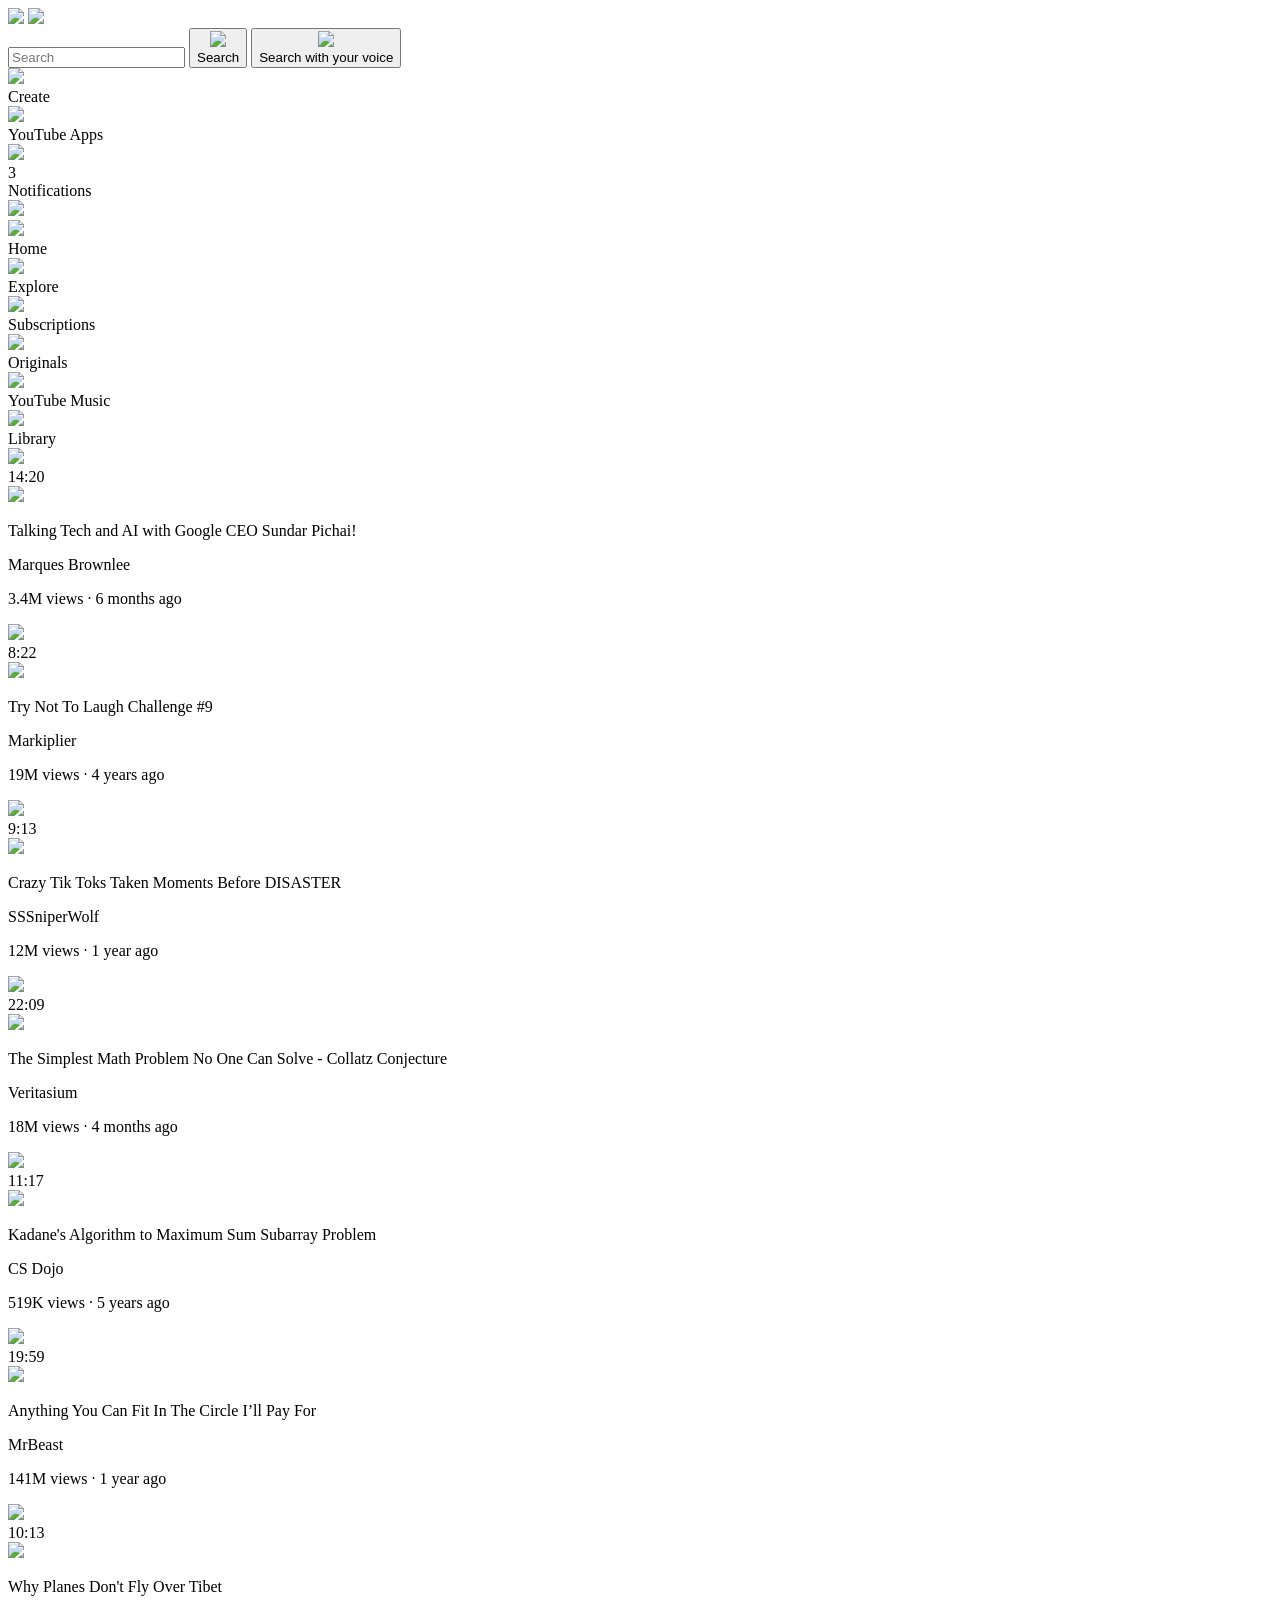
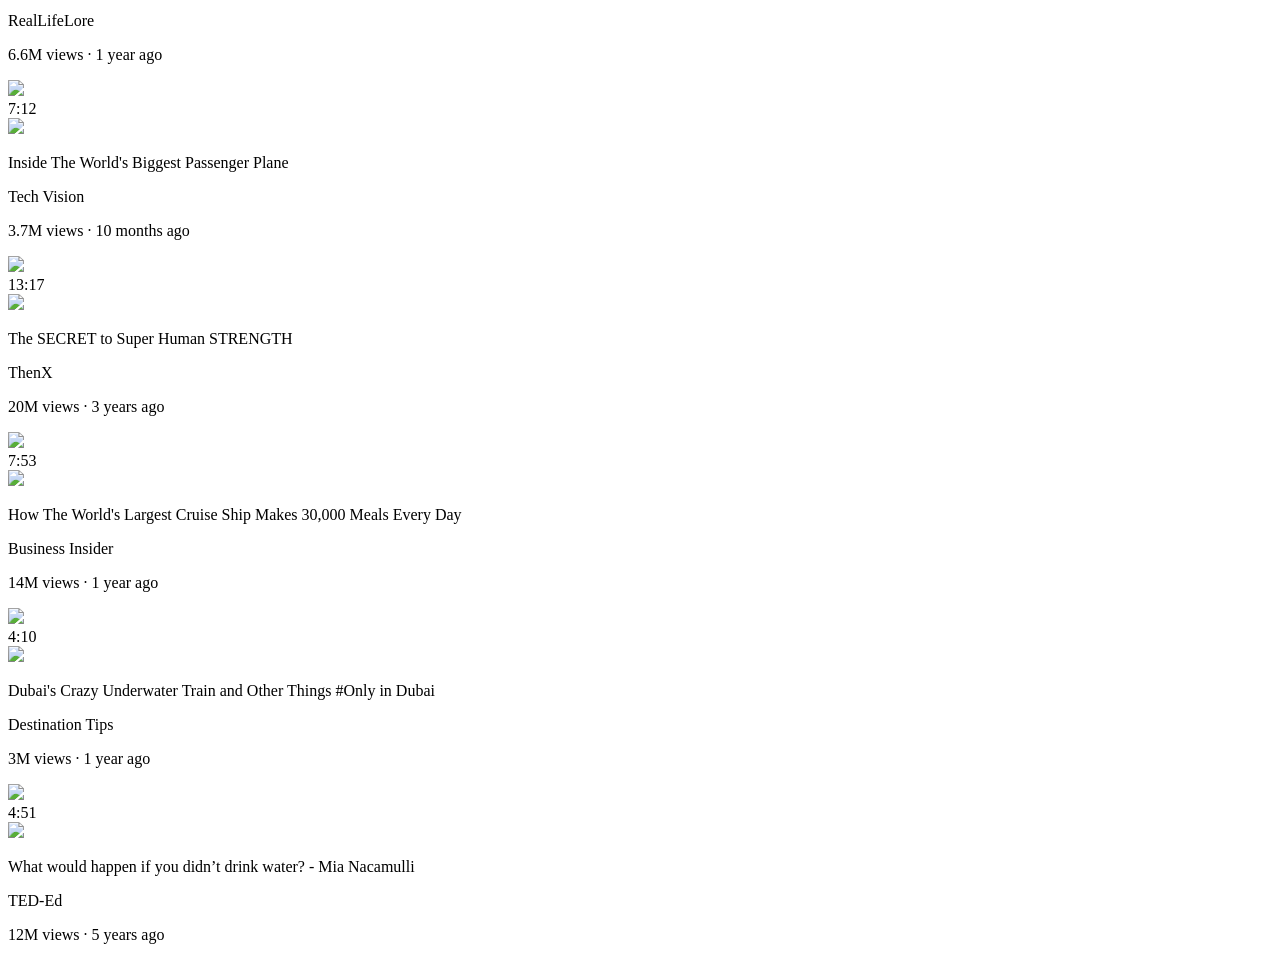
==== index.html @ 82e6aa02 "Rename youtube.html to index.html" ====
<!DOCTYPE html>
<html>
  <head>
    <title>YouTube.com Clone</title>

    <link rel="preconnect" href="https://fonts.googleapis.com">
    <link rel="preconnect" href="https://fonts.gstatic.com" crossorigin>
    <link href="https://fonts.googleapis.com/css2?family=Roboto:wght@400;500;700&display=swap" rel="stylesheet">

    <link rel="stylesheet" href="styles/general.css">
    <link rel="stylesheet" href="styles/header.css">
    <link rel="stylesheet" href="styles/video.css">
    <link rel="stylesheet" href="styles/sidebar.css">
  </head>
  <body>
    <header class="header">
      <div class="left-section">
        <img class="hamburger-menu" src="icons/hamburger-menu.svg">
        <img class="youtube-logo" src="icons/youtube-logo.svg">
      </div>
      <div class="middle-section">
        <input class="search-bar" type="text" placeholder="Search">
        <button class="search-button">
          <img class="search-icon" src="icons/search.svg">
          <div class="tooltip">Search</div>
        </button>
        <!-- Put position absolute inside position relative -->
        <button class="voice-search-button">
          <img class="voice-search-icon" src="icons/voice-search-icon.svg">
          <div class="tooltip">Search with your voice</div>
        </button>
      </div>
      <div class="right-section">
        <div class="upload-icon-container">
          <img class="upload-icon" src="icons/upload.svg">
          <div class="tooltip">Create</div>
        </div>
        <div class="youtube-apps-icon-container">
          <img class="youtube-apps-icon" src="icons/youtube-apps.svg">
          <div class="tooltip">YouTube Apps</div>
        </div>
        <div class="notifications-icon-container">
          <img class="notifications-icon" src="icons/notifications.svg">
          <div class="notifications-count">3</div>
          <div class="tooltip">Notifications</div>
        </div>
        <img class="current-user-picture" src="channel-pictures/my-channel.jpeg">
      </div>
    </header>

    <nav class="sidebar">
      <div class="sidebar-link">
        <img src="icons/home.svg">
        <div>Home</div>
      </div>
      <div class="sidebar-link">
        <img src="icons/explore.svg">
        <div>Explore</div>
      </div>
      <div class="sidebar-link">
        <img src="icons/subscriptions.svg">
        <div>Subscriptions</div>
      </div>
      <div class="sidebar-link">
        <img src="icons/originals.svg">
        <div>Originals</div>
      </div>
      <div class="sidebar-link">
        <img src="icons/youtube-music.svg">
        <div>YouTube Music</div>
      </div>
      <div class="sidebar-link">
        <img src="icons/library.svg">
        <div>Library</div>
      </div>
    </nav>

    <main>
      <section class="video-grid">
        <div class="video-preview">
          <div class="thumbnail-row">
            <img class="thumbnail" src="thumbnails/thumbnail-1.webp">
            <div class="video-time">14:20</div>
          </div>
          <div class="video-info-grid">
            <div class="channel-picture">
              <img class="profile-picture" src="channel-pictures/channel-1.jpeg">
            </div>
            <div class="video-info">
              <p class="video-title">
                Talking Tech and AI with Google CEO Sundar Pichai!
              </p>
              <p class="video-author">
                Marques Brownlee
              </p>
              <p class="video-stats">
                3.4M views &#183; 6 months ago
              </p>
            </div>
          </div>
        </div>

        <div class="video-preview">
          <div class="thumbnail-row">
            <img class="thumbnail" src="thumbnails/thumbnail-2.webp">
            <div class="video-time">8:22</div>
          </div>
          <div class="video-info-grid">
            <div class="channel-picture">
              <img class="profile-picture" src="channel-pictures/channel-2.jpeg">
            </div>
            <div class="video-info">
              <p class="video-title">
                Try Not To Laugh Challenge #9
              </p>
              <p class="video-author">
                Markiplier
              </p>
              <p class="video-stats">
                19M views &#183; 4 years ago
              </p>
            </div>
          </div>
        </div>

        <div class="video-preview">
          <div class="thumbnail-row">
            <img class="thumbnail" src="thumbnails/thumbnail-3.webp">
            <div class="video-time">9:13</div>
          </div>
          <div class="video-info-grid">
            <div class="channel-picture">
              <img class="profile-picture" src="channel-pictures/channel-3.jpeg">
            </div>
            <div class="video-info">
              <p class="video-title">
                Crazy Tik Toks Taken Moments Before DISASTER
              </p>
              <p class="video-author">
                SSSniperWolf
              </p>
              <p class="video-stats">
                12M views &#183; 1 year ago
              </p>
            </div>
          </div>
        </div>

        <div class="video-preview">
          <div class="thumbnail-row">
            <img class="thumbnail" src="thumbnails/thumbnail-4.webp">
            <div class="video-time">22:09</div>
          </div>
          <div class="video-info-grid">
            <div class="channel-picture">
              <img class="profile-picture" src="channel-pictures/channel-4.jpeg">
            </div>
            <div class="video-info">
              <p class="video-title">
                The Simplest Math Problem No One Can Solve - Collatz Conjecture
              </p>
              <p class="video-author">
                Veritasium
              </p>
              <p class="video-stats">
                18M views &#183; 4 months ago
              </p>
            </div>
          </div>
        </div>

        <div class="video-preview">
          <div class="thumbnail-row">
            <img class="thumbnail" src="thumbnails/thumbnail-5.webp">
            <div class="video-time">11:17</div>
          </div>
          <div class="video-info-grid">
            <div class="channel-picture">
              <img class="profile-picture" src="channel-pictures/channel-5.jpeg">
            </div>
            <div class="video-info">
              <p class="video-title">
                Kadane's Algorithm to Maximum Sum Subarray Problem
              </p>
              <p class="video-author">
                CS Dojo
              </p>
              <p class="video-stats">
                519K views &#183; 5 years ago
              </p>
            </div>
          </div>
        </div>

        <div class="video-preview">
          <div class="thumbnail-row">
            <img class="thumbnail" src="thumbnails/thumbnail-6.webp">
            <div class="video-time">19:59</div>
          </div>
          <div class="video-info-grid">
            <div class="channel-picture">
              <img class="profile-picture" src="channel-pictures/channel-6.jpeg">
            </div>
            <div class="video-info">
              <p class="video-title">
                Anything You Can Fit In The Circle I’ll Pay For
              </p>
              <p class="video-author">
                MrBeast
              </p>
              <p class="video-stats">
                141M views &#183; 1 year ago
              </p>
            </div>
          </div>
        </div>

        <div class="video-preview">
          <div class="thumbnail-row">
            <img class="thumbnail" src="thumbnails/thumbnail-7.webp">
            <div class="video-time">10:13</div>
          </div>
          <div class="video-info-grid">
            <div class="channel-picture">
              <img class="profile-picture" src="channel-pictures/channel-7.jpeg">
            </div>
            <div class="video-info">
              <p class="video-title">
                Why Planes Don't Fly Over Tibet
              </p>
              <p class="video-author">
                RealLifeLore
              </p>
              <p class="video-stats">
                6.6M views &#183; 1 year ago
              </p>
            </div>
          </div>
        </div>

        <div class="video-preview">
          <div class="thumbnail-row">
            <img class="thumbnail" src="thumbnails/thumbnail-8.webp">
            <div class="video-time">7:12</div>
          </div>
          <div class="video-info-grid">
            <div class="channel-picture">
              <img class="profile-picture" src="channel-pictures/channel-8.jpeg">
            </div>
            <div class="video-info">
              <p class="video-title">
                Inside The World's Biggest Passenger Plane
              </p>
              <p class="video-author">
                Tech Vision
              </p>
              <p class="video-stats">
                3.7M views &#183; 10 months ago
              </p>
            </div>
          </div>
        </div>

        <div class="video-preview">
          <div class="thumbnail-row">
            <img class="thumbnail" src="thumbnails/thumbnail-9.webp">
            <div class="video-time">13:17</div>
          </div>
          <div class="video-info-grid">
            <div class="channel-picture">
              <img class="profile-picture" src="channel-pictures/channel-9.jpeg">
            </div>
            <div class="video-info">
              <p class="video-title">
                The SECRET to Super Human STRENGTH
              </p>
              <p class="video-author">
                ThenX
              </p>
              <p class="video-stats">
                20M views &#183; 3 years ago
              </p>
            </div>
          </div>
        </div>

        <div class="video-preview">
          <div class="thumbnail-row">
            <img class="thumbnail" src="thumbnails/thumbnail-10.webp">
            <div class="video-time">7:53</div>
          </div>
          <div class="video-info-grid">
            <div class="channel-picture">
              <img class="profile-picture" src="channel-pictures/channel-10.jpeg">
            </div>
            <div class="video-info">
              <p class="video-title">
                How The World's Largest Cruise Ship Makes 30,000 Meals Every Day
              </p>
              <p class="video-author">
                Business Insider
              </p>
              <p class="video-stats">
                14M views &#183; 1 year ago
              </p>
            </div>
          </div>
        </div>

        <div class="video-preview">
          <div class="thumbnail-row">
            <img class="thumbnail" src="thumbnails/thumbnail-11.webp">
            <div class="video-time">4:10</div>
          </div>
          <div class="video-info-grid">
            <div class="channel-picture">
              <img class="profile-picture" src="channel-pictures/channel-11.jpeg">
            </div>
            <div class="video-info">
              <p class="video-title">
                Dubai's Crazy Underwater Train and Other Things #Only in Dubai
              </p>
              <p class="video-author">
                Destination Tips
              </p>
              <p class="video-stats">
                3M views &#183; 1 year ago
              </p>
            </div>
          </div>
        </div>

        <div class="video-preview">
          <div class="thumbnail-row">
            <img class="thumbnail" src="thumbnails/thumbnail-12.webp">
            <div class="video-time">4:51</div>
          </div>
          <div class="video-info-grid">
            <div class="channel-picture">
              <img class="profile-picture" src="channel-pictures/channel-12.jpeg">
            </div>
            <div class="video-info">
              <p class="video-title">
                What would happen if you didn’t drink water? - Mia Nacamulli
              </p>
              <p class="video-author">
                TED-Ed
              </p>
              <p class="video-stats">
                12M views &#183; 5 years ago
              </p>
            </div>
          </div>
        </div>
      </section>
    </main>
  </body>
</html>
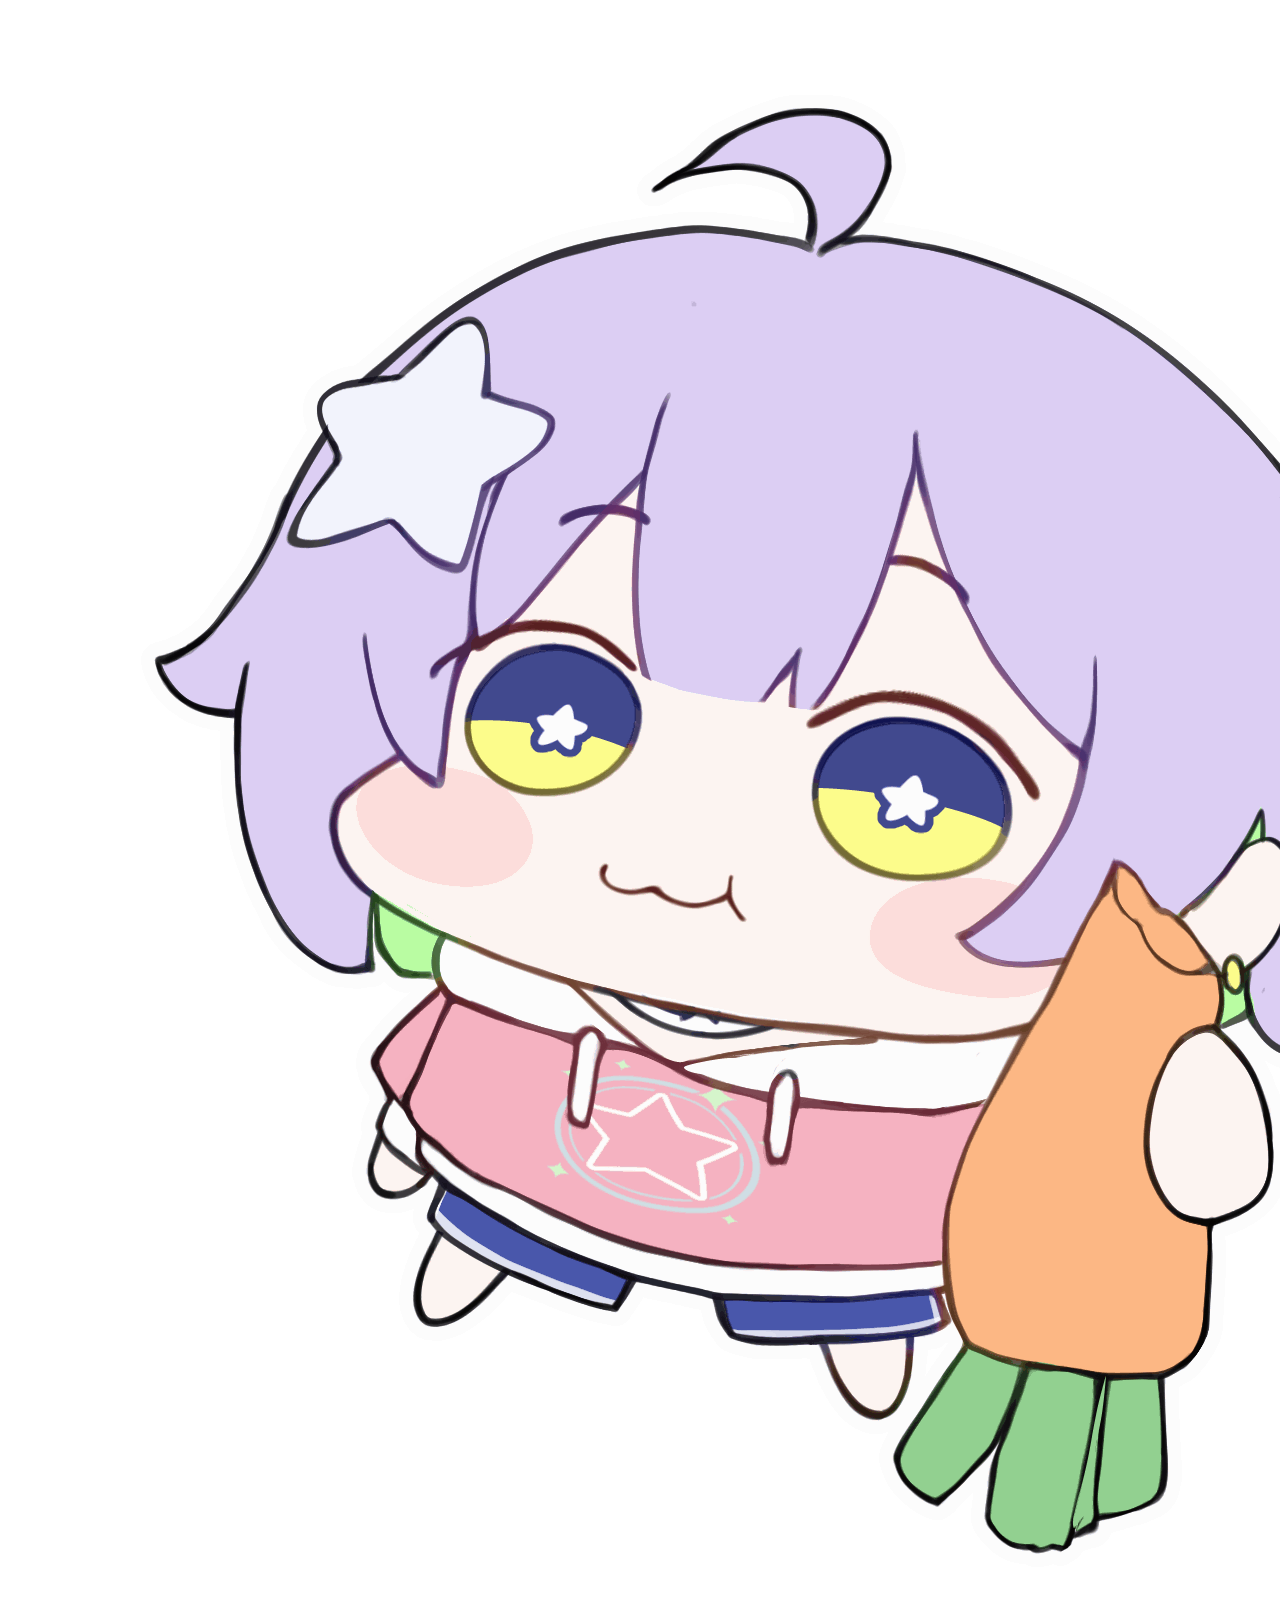
==== commit e04773da: "bruh bruh" ====
--- a/index.html
+++ b/index.html
@@ -1,358 +1,11 @@
 <!DOCTYPE html>
-<html>
-  <head>
-    <title>YouTube.com Clone</title>
-
-    <link rel="preconnect" href="https://fonts.googleapis.com">
-    <link rel="preconnect" href="https://fonts.gstatic.com" crossorigin>
-    <link href="https://fonts.googleapis.com/css2?family=Roboto:wght@400;500;700&display=swap" rel="stylesheet">
-
-    <link rel="stylesheet" href="styles/general.css">
-    <link rel="stylesheet" href="styles/header.css">
-    <link rel="stylesheet" href="styles/video.css">
-    <link rel="stylesheet" href="styles/sidebar.css">
-  </head>
-  <body>
-    <header class="header">
-      <div class="left-section">
-        <img class="hamburger-menu" src="icons/hamburger-menu.svg">
-        <img class="youtube-logo" src="icons/youtube-logo.svg">
-      </div>
-      <div class="middle-section">
-        <input class="search-bar" type="text" placeholder="Search">
-        <button class="search-button">
-          <img class="search-icon" src="icons/search.svg">
-          <div class="tooltip">Search</div>
-        </button>
-        <!-- Put position absolute inside position relative -->
-        <button class="voice-search-button">
-          <img class="voice-search-icon" src="icons/voice-search-icon.svg">
-          <div class="tooltip">Search with your voice</div>
-        </button>
-      </div>
-      <div class="right-section">
-        <div class="upload-icon-container">
-          <img class="upload-icon" src="icons/upload.svg">
-          <div class="tooltip">Create</div>
-        </div>
-        <div class="youtube-apps-icon-container">
-          <img class="youtube-apps-icon" src="icons/youtube-apps.svg">
-          <div class="tooltip">YouTube Apps</div>
-        </div>
-        <div class="notifications-icon-container">
-          <img class="notifications-icon" src="icons/notifications.svg">
-          <div class="notifications-count">3</div>
-          <div class="tooltip">Notifications</div>
-        </div>
-        <img class="current-user-picture" src="channel-pictures/my-channel.jpeg">
-      </div>
-    </header>
-
-    <nav class="sidebar">
-      <div class="sidebar-link">
-        <img src="icons/home.svg">
-        <div>Home</div>
-      </div>
-      <div class="sidebar-link">
-        <img src="icons/explore.svg">
-        <div>Explore</div>
-      </div>
-      <div class="sidebar-link">
-        <img src="icons/subscriptions.svg">
-        <div>Subscriptions</div>
-      </div>
-      <div class="sidebar-link">
-        <img src="icons/originals.svg">
-        <div>Originals</div>
-      </div>
-      <div class="sidebar-link">
-        <img src="icons/youtube-music.svg">
-        <div>YouTube Music</div>
-      </div>
-      <div class="sidebar-link">
-        <img src="icons/library.svg">
-        <div>Library</div>
-      </div>
-    </nav>
-
-    <main>
-      <section class="video-grid">
-        <div class="video-preview">
-          <div class="thumbnail-row">
-            <img class="thumbnail" src="thumbnails/thumbnail-1.webp">
-            <div class="video-time">14:20</div>
-          </div>
-          <div class="video-info-grid">
-            <div class="channel-picture">
-              <img class="profile-picture" src="channel-pictures/channel-1.jpeg">
-            </div>
-            <div class="video-info">
-              <p class="video-title">
-                Talking Tech and AI with Google CEO Sundar Pichai!
-              </p>
-              <p class="video-author">
-                Marques Brownlee
-              </p>
-              <p class="video-stats">
-                3.4M views &#183; 6 months ago
-              </p>
-            </div>
-          </div>
-        </div>
-
-        <div class="video-preview">
-          <div class="thumbnail-row">
-            <img class="thumbnail" src="thumbnails/thumbnail-2.webp">
-            <div class="video-time">8:22</div>
-          </div>
-          <div class="video-info-grid">
-            <div class="channel-picture">
-              <img class="profile-picture" src="channel-pictures/channel-2.jpeg">
-            </div>
-            <div class="video-info">
-              <p class="video-title">
-                Try Not To Laugh Challenge #9
-              </p>
-              <p class="video-author">
-                Markiplier
-              </p>
-              <p class="video-stats">
-                19M views &#183; 4 years ago
-              </p>
-            </div>
-          </div>
-        </div>
-
-        <div class="video-preview">
-          <div class="thumbnail-row">
-            <img class="thumbnail" src="thumbnails/thumbnail-3.webp">
-            <div class="video-time">9:13</div>
-          </div>
-          <div class="video-info-grid">
-            <div class="channel-picture">
-              <img class="profile-picture" src="channel-pictures/channel-3.jpeg">
-            </div>
-            <div class="video-info">
-              <p class="video-title">
-                Crazy Tik Toks Taken Moments Before DISASTER
-              </p>
-              <p class="video-author">
-                SSSniperWolf
-              </p>
-              <p class="video-stats">
-                12M views &#183; 1 year ago
-              </p>
-            </div>
-          </div>
-        </div>
-
-        <div class="video-preview">
-          <div class="thumbnail-row">
-            <img class="thumbnail" src="thumbnails/thumbnail-4.webp">
-            <div class="video-time">22:09</div>
-          </div>
-          <div class="video-info-grid">
-            <div class="channel-picture">
-              <img class="profile-picture" src="channel-pictures/channel-4.jpeg">
-            </div>
-            <div class="video-info">
-              <p class="video-title">
-                The Simplest Math Problem No One Can Solve - Collatz Conjecture
-              </p>
-              <p class="video-author">
-                Veritasium
-              </p>
-              <p class="video-stats">
-                18M views &#183; 4 months ago
-              </p>
-            </div>
-          </div>
-        </div>
-
-        <div class="video-preview">
-          <div class="thumbnail-row">
-            <img class="thumbnail" src="thumbnails/thumbnail-5.webp">
-            <div class="video-time">11:17</div>
-          </div>
-          <div class="video-info-grid">
-            <div class="channel-picture">
-              <img class="profile-picture" src="channel-pictures/channel-5.jpeg">
-            </div>
-            <div class="video-info">
-              <p class="video-title">
-                Kadane's Algorithm to Maximum Sum Subarray Problem
-              </p>
-              <p class="video-author">
-                CS Dojo
-              </p>
-              <p class="video-stats">
-                519K views &#183; 5 years ago
-              </p>
-            </div>
-          </div>
-        </div>
-
-        <div class="video-preview">
-          <div class="thumbnail-row">
-            <img class="thumbnail" src="thumbnails/thumbnail-6.webp">
-            <div class="video-time">19:59</div>
-          </div>
-          <div class="video-info-grid">
-            <div class="channel-picture">
-              <img class="profile-picture" src="channel-pictures/channel-6.jpeg">
-            </div>
-            <div class="video-info">
-              <p class="video-title">
-                Anything You Can Fit In The Circle I’ll Pay For
-              </p>
-              <p class="video-author">
-                MrBeast
-              </p>
-              <p class="video-stats">
-                141M views &#183; 1 year ago
-              </p>
-            </div>
-          </div>
-        </div>
-
-        <div class="video-preview">
-          <div class="thumbnail-row">
-            <img class="thumbnail" src="thumbnails/thumbnail-7.webp">
-            <div class="video-time">10:13</div>
-          </div>
-          <div class="video-info-grid">
-            <div class="channel-picture">
-              <img class="profile-picture" src="channel-pictures/channel-7.jpeg">
-            </div>
-            <div class="video-info">
-              <p class="video-title">
-                Why Planes Don't Fly Over Tibet
-              </p>
-              <p class="video-author">
-                RealLifeLore
-              </p>
-              <p class="video-stats">
-                6.6M views &#183; 1 year ago
-              </p>
-            </div>
-          </div>
-        </div>
-
-        <div class="video-preview">
-          <div class="thumbnail-row">
-            <img class="thumbnail" src="thumbnails/thumbnail-8.webp">
-            <div class="video-time">7:12</div>
-          </div>
-          <div class="video-info-grid">
-            <div class="channel-picture">
-              <img class="profile-picture" src="channel-pictures/channel-8.jpeg">
-            </div>
-            <div class="video-info">
-              <p class="video-title">
-                Inside The World's Biggest Passenger Plane
-              </p>
-              <p class="video-author">
-                Tech Vision
-              </p>
-              <p class="video-stats">
-                3.7M views &#183; 10 months ago
-              </p>
-            </div>
-          </div>
-        </div>
-
-        <div class="video-preview">
-          <div class="thumbnail-row">
-            <img class="thumbnail" src="thumbnails/thumbnail-9.webp">
-            <div class="video-time">13:17</div>
-          </div>
-          <div class="video-info-grid">
-            <div class="channel-picture">
-              <img class="profile-picture" src="channel-pictures/channel-9.jpeg">
-            </div>
-            <div class="video-info">
-              <p class="video-title">
-                The SECRET to Super Human STRENGTH
-              </p>
-              <p class="video-author">
-                ThenX
-              </p>
-              <p class="video-stats">
-                20M views &#183; 3 years ago
-              </p>
-            </div>
-          </div>
-        </div>
-
-        <div class="video-preview">
-          <div class="thumbnail-row">
-            <img class="thumbnail" src="thumbnails/thumbnail-10.webp">
-            <div class="video-time">7:53</div>
-          </div>
-          <div class="video-info-grid">
-            <div class="channel-picture">
-              <img class="profile-picture" src="channel-pictures/channel-10.jpeg">
-            </div>
-            <div class="video-info">
-              <p class="video-title">
-                How The World's Largest Cruise Ship Makes 30,000 Meals Every Day
-              </p>
-              <p class="video-author">
-                Business Insider
-              </p>
-              <p class="video-stats">
-                14M views &#183; 1 year ago
-              </p>
-            </div>
-          </div>
-        </div>
-
-        <div class="video-preview">
-          <div class="thumbnail-row">
-            <img class="thumbnail" src="thumbnails/thumbnail-11.webp">
-            <div class="video-time">4:10</div>
-          </div>
-          <div class="video-info-grid">
-            <div class="channel-picture">
-              <img class="profile-picture" src="channel-pictures/channel-11.jpeg">
-            </div>
-            <div class="video-info">
-              <p class="video-title">
-                Dubai's Crazy Underwater Train and Other Things #Only in Dubai
-              </p>
-              <p class="video-author">
-                Destination Tips
-              </p>
-              <p class="video-stats">
-                3M views &#183; 1 year ago
-              </p>
-            </div>
-          </div>
-        </div>
-
-        <div class="video-preview">
-          <div class="thumbnail-row">
-            <img class="thumbnail" src="thumbnails/thumbnail-12.webp">
-            <div class="video-time">4:51</div>
-          </div>
-          <div class="video-info-grid">
-            <div class="channel-picture">
-              <img class="profile-picture" src="channel-pictures/channel-12.jpeg">
-            </div>
-            <div class="video-info">
-              <p class="video-title">
-                What would happen if you didn’t drink water? - Mia Nacamulli
-              </p>
-              <p class="video-author">
-                TED-Ed
-              </p>
-              <p class="video-stats">
-                12M views &#183; 5 years ago
-              </p>
-            </div>
-          </div>
-        </div>
-      </section>
-    </main>
-  </body>
+<html lang="en">
+<head>
+    <meta charset="UTF-8">
+    <meta name="viewport" content="width=device-width, initial-scale=1.0">
+    <title>Image Display</title>
+</head>
+<body>
+    <img src="images/MeliNom.gif" alt="melinom">
+</body>
 </html>
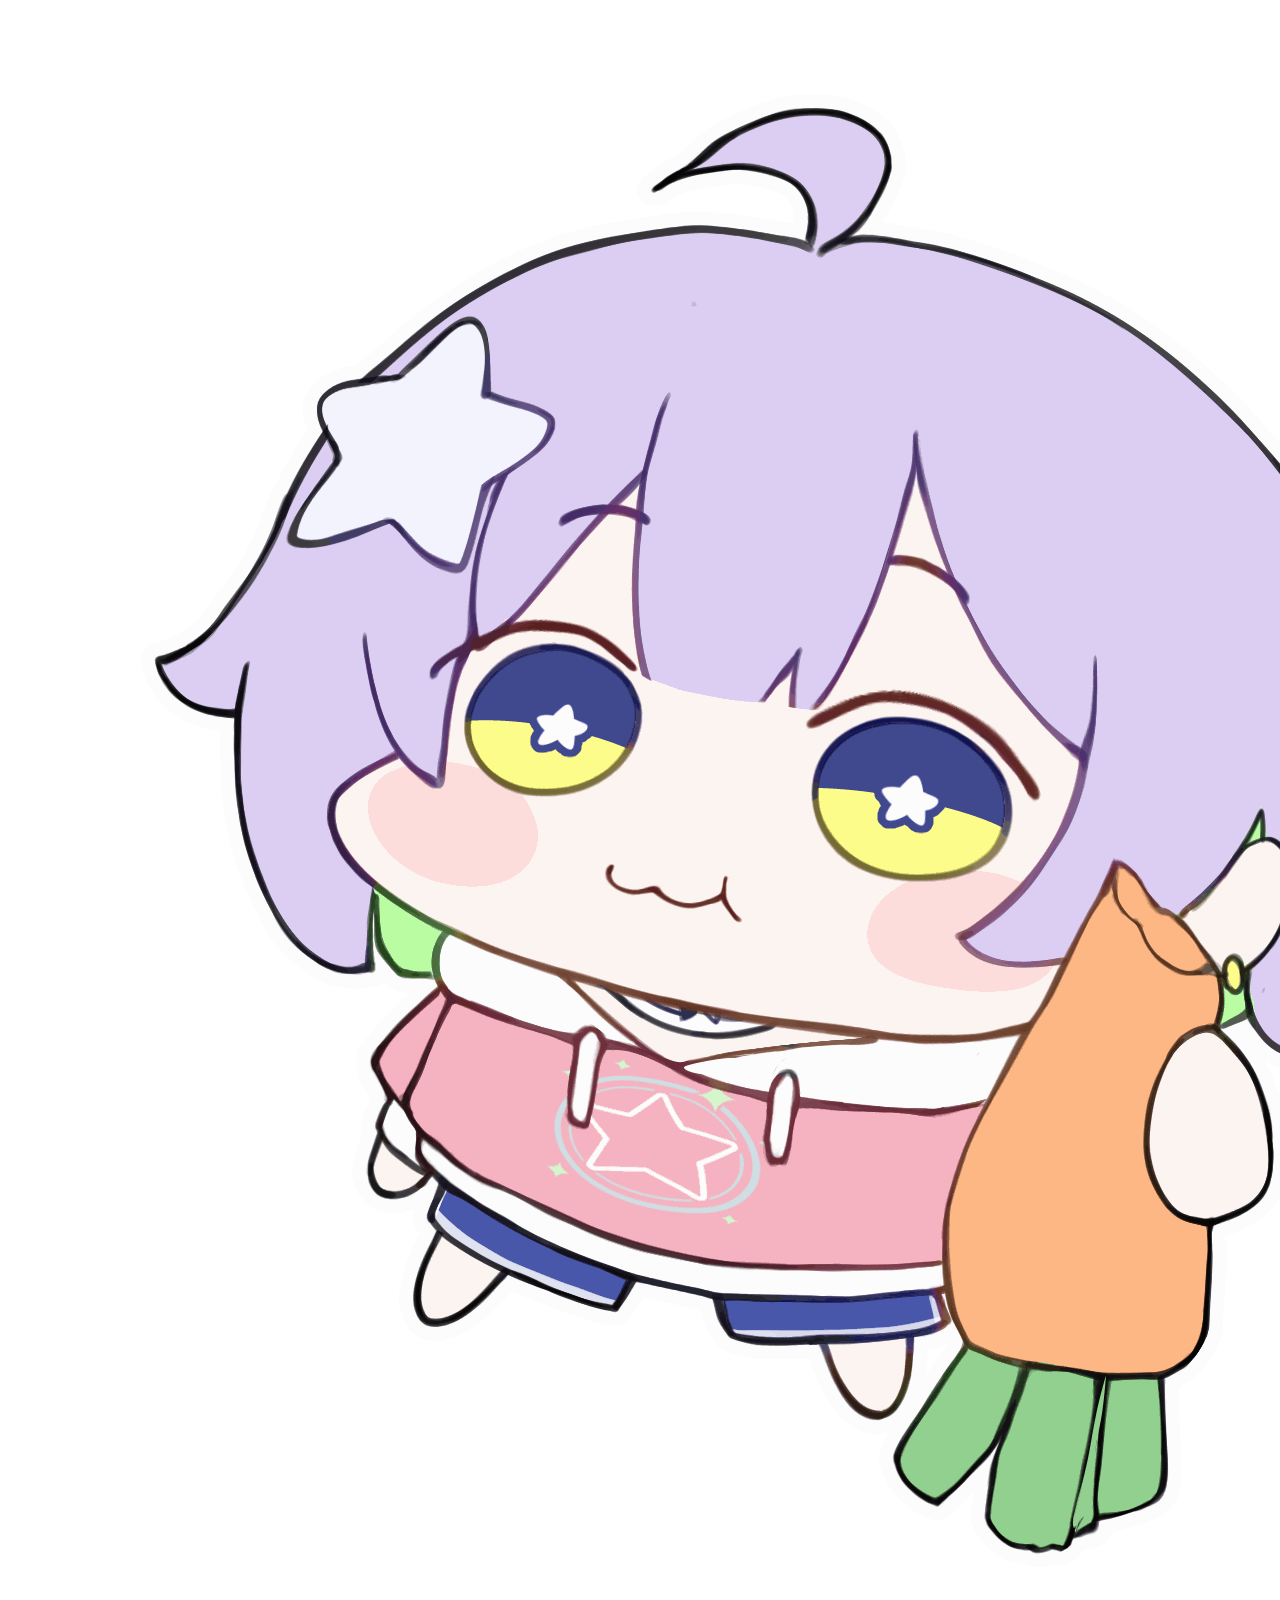
==== commit ade53090: "Update index.html" ====
--- a/index.html
+++ b/index.html
@@ -3,7 +3,7 @@
 <head>
     <meta charset="UTF-8">
     <meta name="viewport" content="width=device-width, initial-scale=1.0">
-    <title>Image Display</title>
+    <title>Meliach</title>
 </head>
 <body>
     <img src="images/MeliNom.gif" alt="melinom">
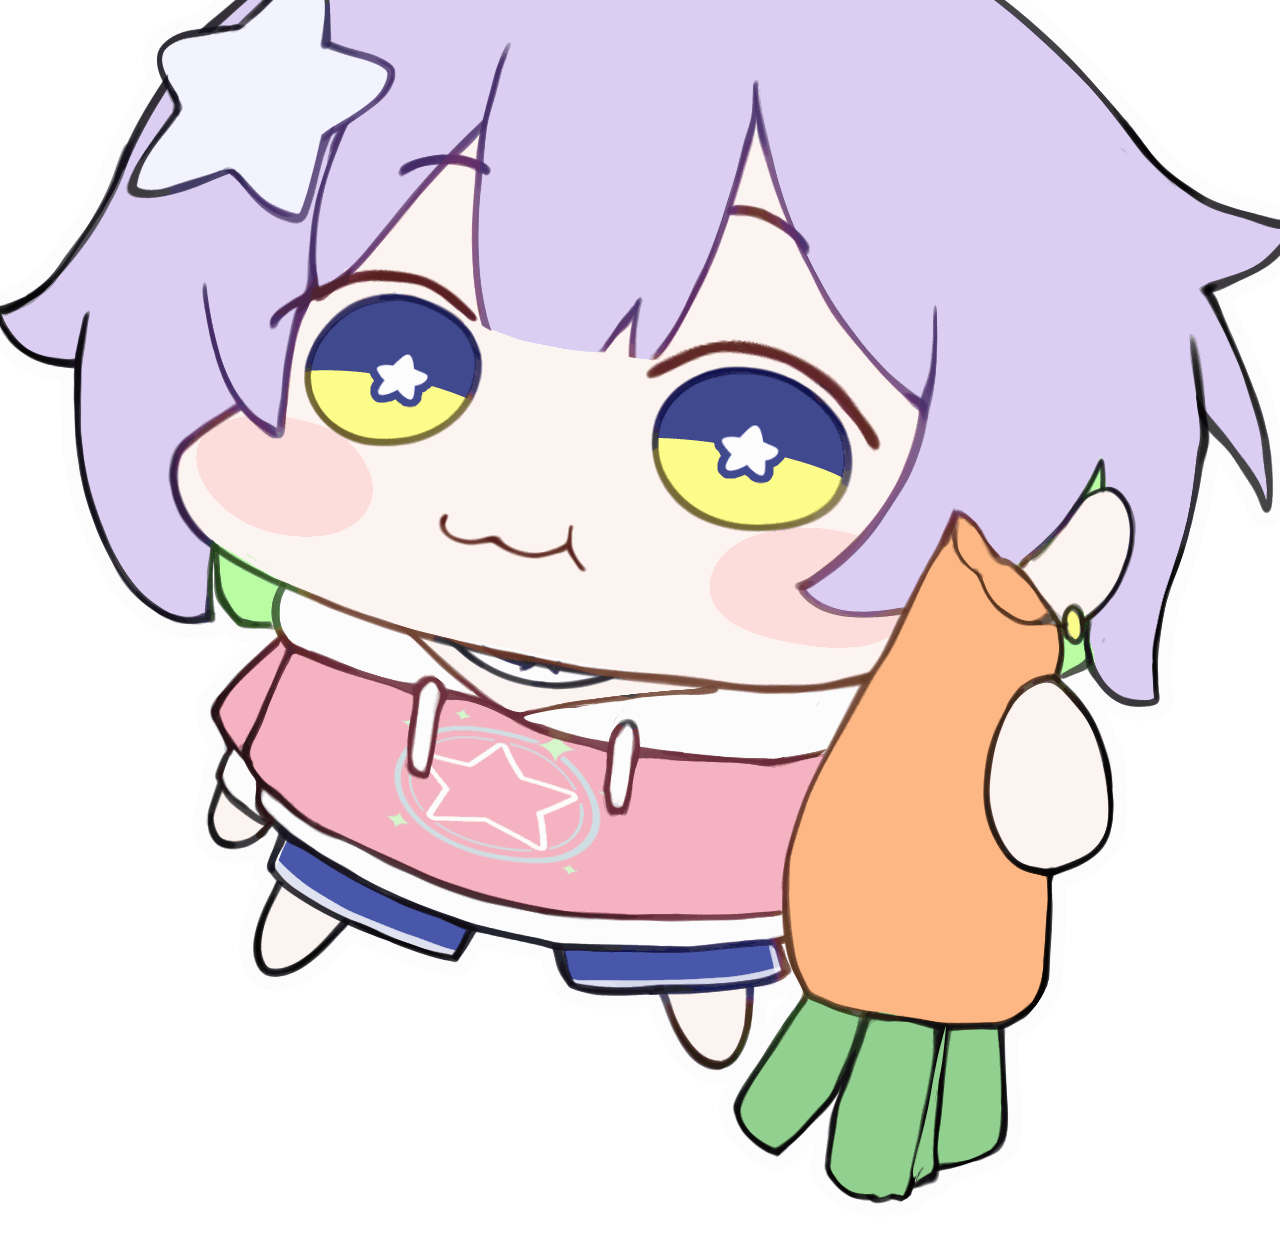
==== commit 5ff33d9c: "Update index.html" ====
--- a/index.html
+++ b/index.html
@@ -6,6 +6,6 @@
     <title>Meliach</title>
 </head>
 <body>
-    <img src="images/MeliNom.gif" alt="melinom">
+    <img src="images/MeliNom.gif" alt="melinom" style="position: absolute; top: 50%; left: 50%; transform: translate(-50%, -50%);">
 </body>
 </html>
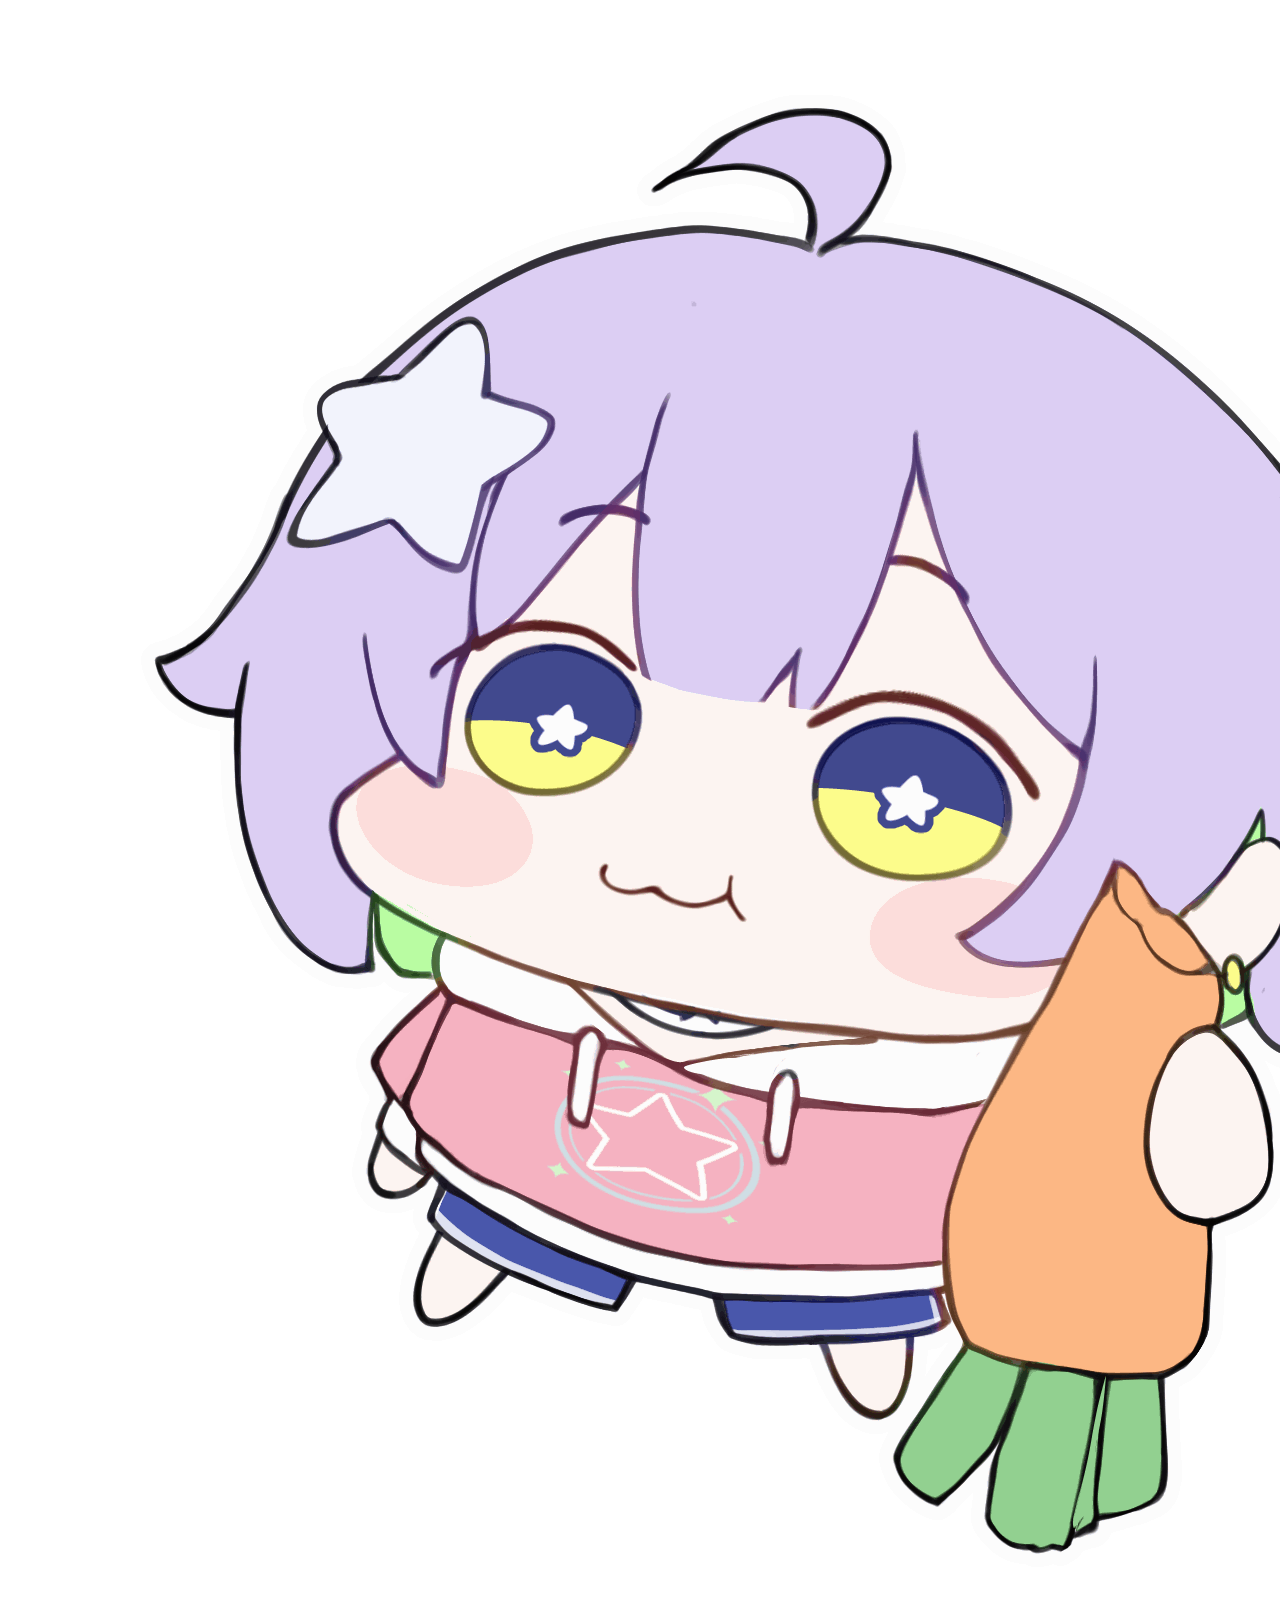
==== commit 7646f516: "Update index.html" ====
--- a/index.html
+++ b/index.html
@@ -6,6 +6,6 @@
     <title>Meliach</title>
 </head>
 <body>
-    <img src="images/MeliNom.gif" alt="melinom" style="position: absolute; top: 50%; left: 50%; transform: translate(-50%, -50%);">
+    <img src="images/MeliNom.gif" alt="melinom">
 </body>
 </html>
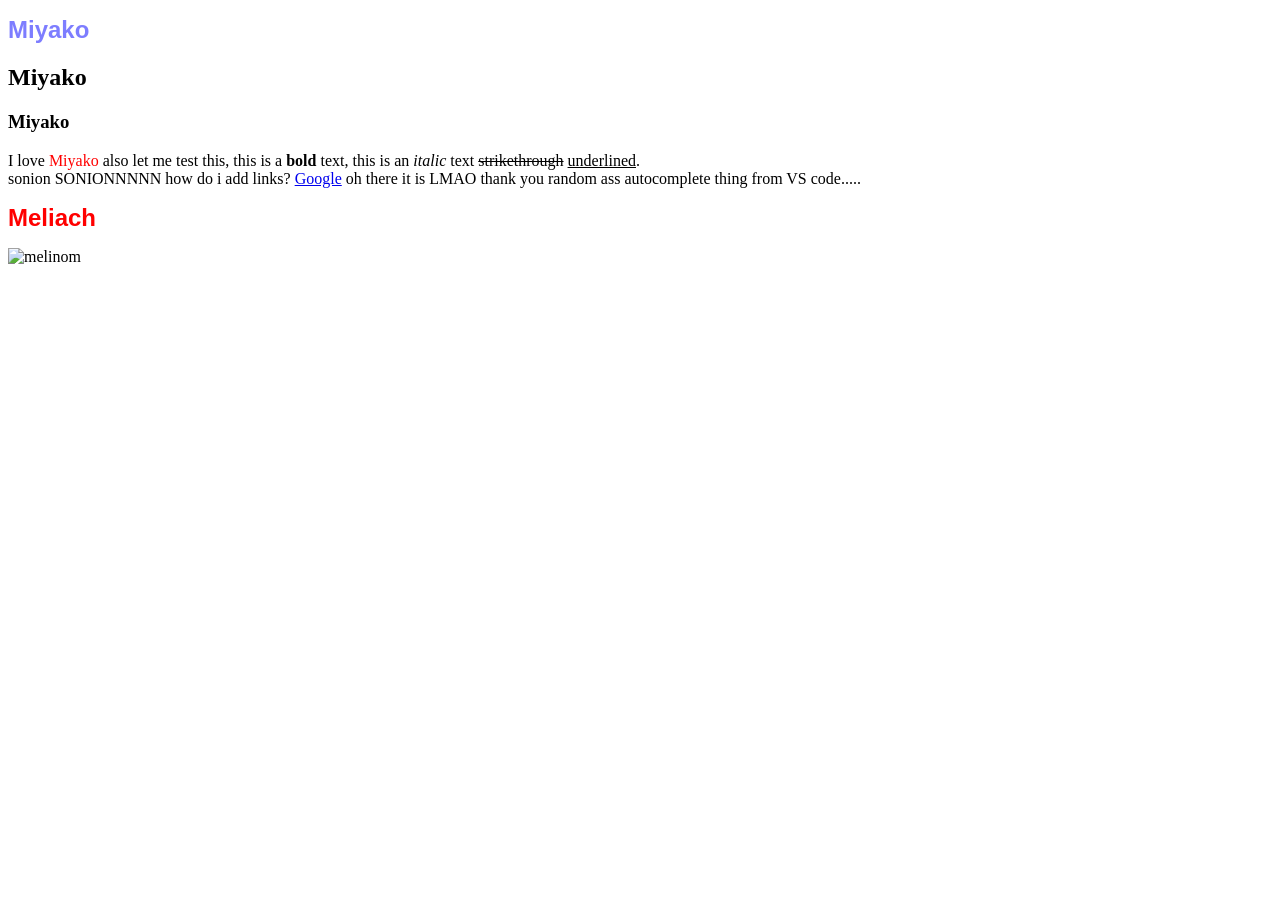
==== commit 836b2d24: "miyako" ====
--- a/index.html
+++ b/index.html
@@ -1,11 +1,29 @@
 <!DOCTYPE html>
 <html lang="en">
+
 <head>
     <meta charset="UTF-8">
     <meta name="viewport" content="width=device-width, initial-scale=1.0">
     <title>Meliach</title>
+    <link rel="stylesheet" href="style.css">
 </head>
+
 <body>
-    <img src="images/MeliNom.gif" alt="melinom">
+    <h1>Miyako</h1>
+    <h2>Miyako</h2>
+    <h3>Miyako</h3>
+    <p>
+        I love <span>Miyako</span> also let me test this, this is a <b>bold</b> text,
+        this is an <i>italic</i> text <s>strikethrough</s> <u>underlined</u>.
+        <br>
+        sonion SONIONNNNN
+
+        how do i add links? <a href="https://www.google.com">Google</a> oh there it is LMAO
+        thank you random ass autocomplete thing from VS code.....
+    <h1><span>Meliach</span></h1>
+    </p>
+
+    <img src="https://images.dotgg.gg/bluearchive/characters/portrait/10038.webp" alt="melinom">
 </body>
+
 </html>
--- a/style.css
+++ b/style.css
@@ -0,0 +1,9 @@
+h1 {
+    color: rgb(125, 125, 255);
+    font-size: 24px;
+    font-family: Arial, sans-serif;
+}
+
+span {
+    color: red;
+}
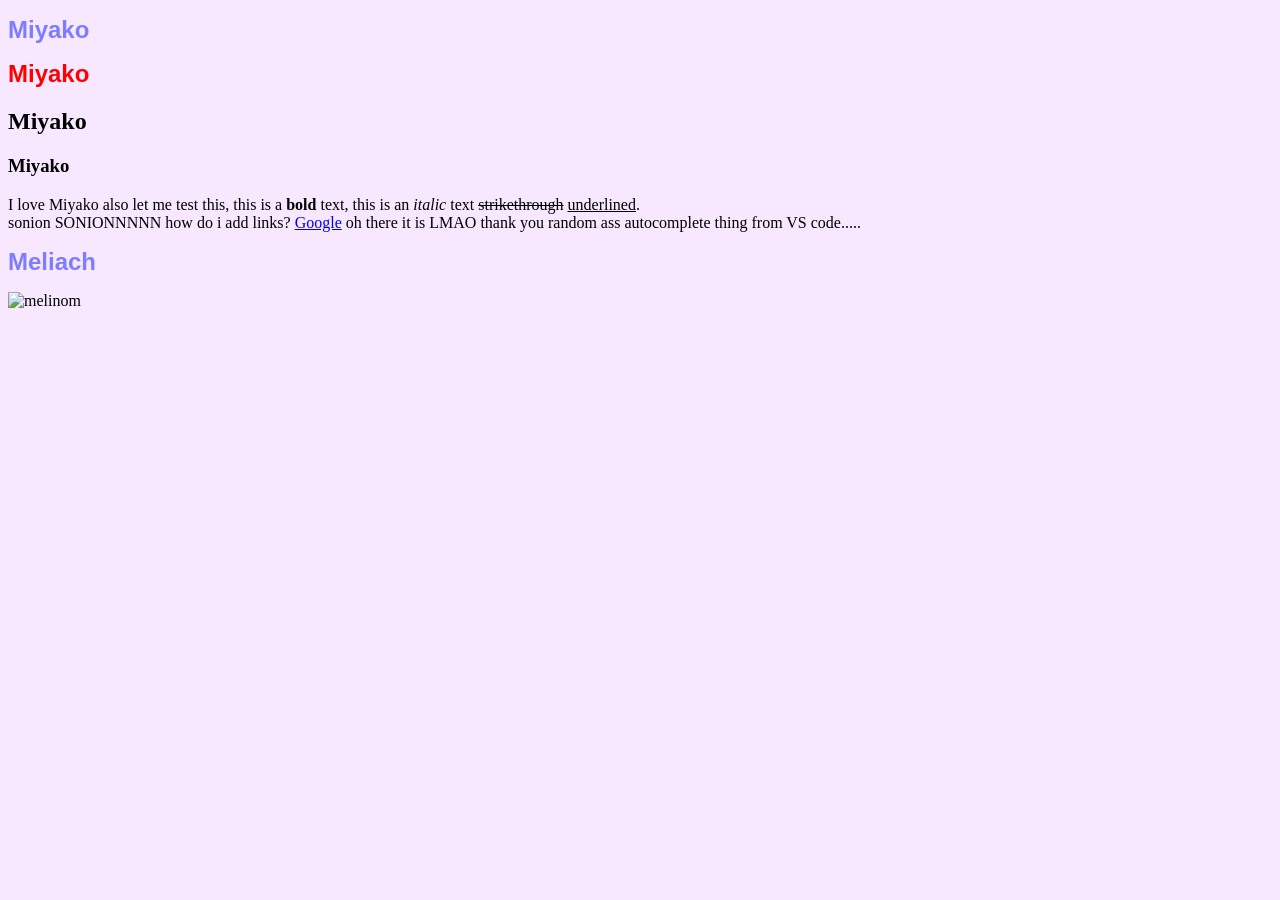
==== commit 3206ce38: "Wiki wiki" ====
--- a/index.html
+++ b/index.html
@@ -10,10 +10,11 @@
 
 <body>
     <h1>Miyako</h1>
+    <h1 id="red_text">Miyako</h1>
     <h2>Miyako</h2>
     <h3>Miyako</h3>
     <p>
-        I love <span>Miyako</span> also let me test this, this is a <b>bold</b> text,
+        I love Miyako also let me test this, this is a <b>bold</b> text,
         this is an <i>italic</i> text <s>strikethrough</s> <u>underlined</u>.
         <br>
         sonion SONIONNNNN
--- a/style.css
+++ b/style.css
@@ -4,6 +4,11 @@
     font-family: Arial, sans-serif;
 }
 
-span {
+#red_text {
     color: red;
+    font-family: Arial, sans-serif;
 }
+
+body {      
+    background-color: rgb(248, 232, 255);
+}
